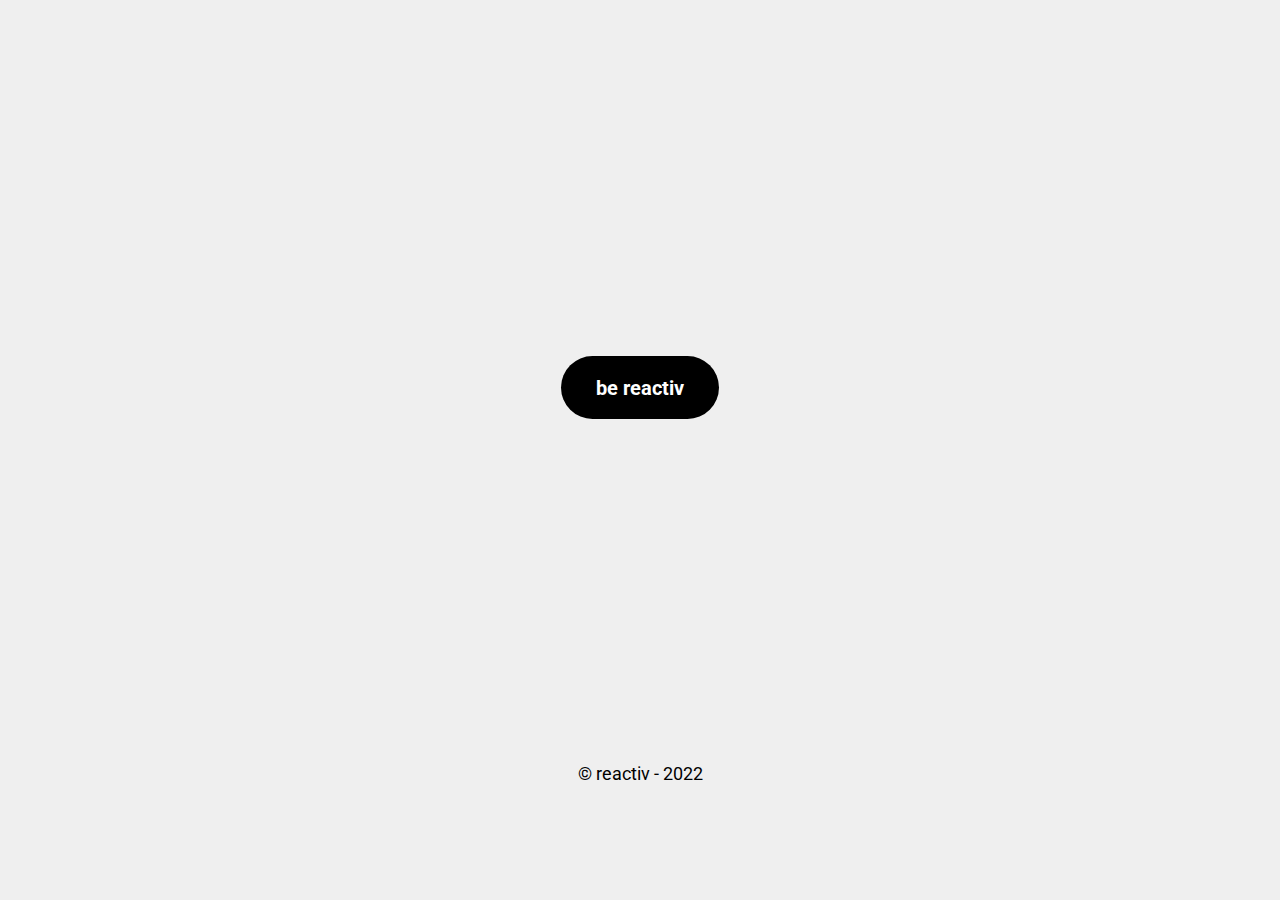
==== index.html @ bd921df1 "Add files via upload" ====
<!DOCTYPE html>
    <html lang="en">
    <head>
        <meta charset="UTF-8">
        <meta name="viewport" content="width=device-width, initial-scale=1.0">
        
        <!--=============== CSS ===============-->
        <link rel="stylesheet" href="assets/css/styles.css">

        <title>reactiv - The Belief In The Limitless</title>
    </head>
    <body>
        <a href="javascript:void" onclick="onBtnClickHandle()" class="button">
            <span class="button__text">
                be reactiv
            </span>
            <!-- clockwise counting of 3d elements -->
            <img src="https://emojipedia-us.s3.amazonaws.com/source/microsoft-teams/337/trophy_1f3c6.png" alt="" class="button__1">

            <img src="https://emojipedia-us.s3.amazonaws.com/source/microsoft-teams/337/direct-hit_1f3af.png" alt="" class="button__2">
            
            <img src="https://emojipedia-us.s3.amazonaws.com/source/microsoft-teams/337/fire_1f525.png" alt="" class="button__3">

            <img src="https://emojipedia-us.s3.amazonaws.com/source/microsoft-teams/337/flexed-biceps_medium-skin-tone_1f4aa-1f3fd_1f3fd.png" alt="" class="button__4">

            <img src="https://emojipedia-us.s3.amazonaws.com/source/microsoft-teams/337/running-shoe_1f45f.png" alt="" class="button__5">
        </a>
    </body>
    <footer>
        <p>
            &copy; reactiv - 2022 
        </p>
    </footer>
    <script src="assets/js/main.js"></script>
</html>
---- assets/css/styles.css ----
/*=============== GOOGLE FONTS ===============*/
@import url('https://fonts.googleapis.com/css2?family=Roboto:wght@300;400;500;700;900&display=swap');

/*=============== VARIABLES CSS ===============*/
:root {
  --first-color: #000000;
  --body-color: #efefef;
  --body-font: 'Roboto', sans-serif;
  --normal-font-size: 1.25rem;
}

* {
  box-sizing: border-box;
  padding: 0;
  margin: 0;
}

body {
  height: 100vh;
  display: grid;
  place-items: center;
  background-color: var(--body-color);
  font-family: var(--body-font);
  font-size: var(--normal-font-size);
  font-weight: 700;
}

a {
  text-decoration: none;
}


.button {
  margin-top: 15rem;
  position: relative;
  background-color: var(--first-color);
  color: #fff;
  padding: 1.2rem 2.20rem;
  border-radius: 3rem;
  transition: .4s;
  -webkit-tap-highlight-color: transparent;
}

/* .button::after {
  content: '';
  width: 80%;
  height: 20%;
  background: linear-gradient(80deg, 
            hsl(0, 0%, 46%) 10%, 
            hsl(0, 0%, 26%) 48%);
  position: absolute;
  left: 0;
  right: 0;
  bottom: -4px;
  margin: 0 auto;
  border-radius: 3rem;
  filter: blur(12px);
  z-index: -1;
  opacity: 0;
  transition: opacity .4s;
} */

.button__text {
  position: relative;
  z-index: 10;
}

.button img {
  position: absolute;
  inset: 0;
  outline: none;
  margin: auto;
  pointer-events: none;
  transition: .5s;
  opacity: 0;
}

/* Move 3D elements */
.button__1 {
  width: 18px;
  transform: translate(-25px, -6px) rotate(55deg);
  filter: blur(0.4px);
}

.button__2 {
  width: 38px;
  transform: translate(7px, -14px) rotate(0deg);
  filter: blur(0px);
}

.button__3 {
  width: 36px;
  transform: translate(34px, -4px) rotate(-45deg);
  filter: blur(0px);
}

.button__4 {
  width: 30px;
  transform: translate(-5px, 5px) rotate(40deg);
  filter: blur(0px);
}

.button__5 {
  width: 15px;
  transform: translate(20px, 15px) rotate(40deg);
  filter: blur(0.28px);
}

/* View shadow gradient
.button:hover::after {
  opacity: 1;
} */

/* Button scale */
.button:hover {
  transform: scale(1.3);
}

/* View 3D elements */
.button:hover img {
  opacity: 1;
}

.button:hover .button__1 {
  transform: translate(-50px, -8px) scale(1.6) rotate(-28deg);
}

.button:hover .button__2 {
  transform: translate(2px, -37px) scale(1.3) rotate(-80deg);
}

.button:hover .button__3 {
  transform: translate(70px, -25px) scale(1.6) rotate(25deg);
}

.button:hover .button__4 {
  transform: translate(-20px, 25px) scale(1.4) rotate(-20deg);
}

.button:hover .button__5 {
  transform: translate(30px, 10px) scale(1.9) rotate(-15deg);
}

footer{
  margin-top: 7rem;
  font-weight: 400;
  font-size: 1.1rem;
}
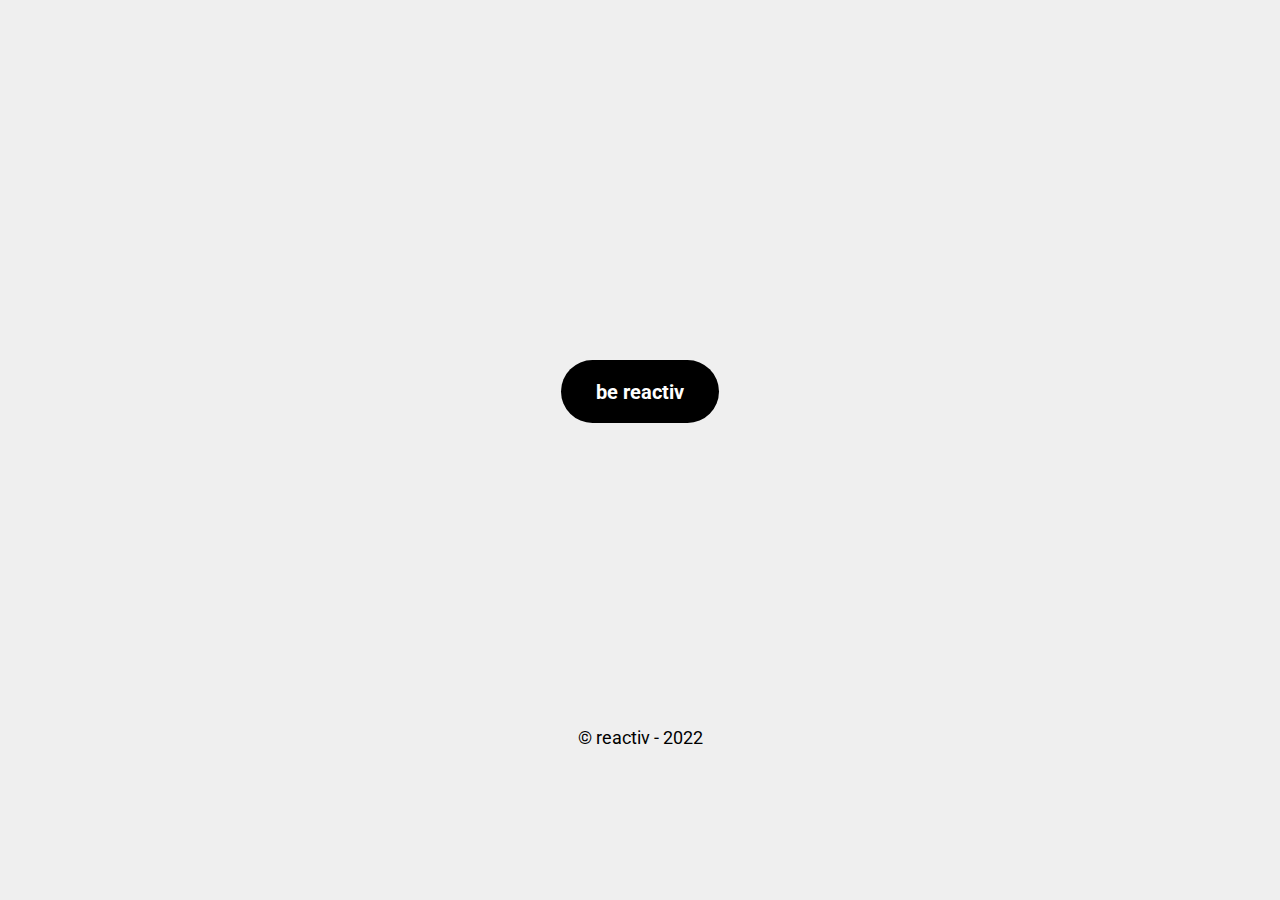
==== commit 127971fd: "Add files via upload" ====
--- a/index.html
+++ b/index.html
@@ -25,12 +25,12 @@
 
             <img src="https://emojipedia-us.s3.amazonaws.com/source/microsoft-teams/337/running-shoe_1f45f.png" alt="" class="button__5">
         </a>
+        <footer>
+            <p>
+                &copy; reactiv - 2022 
+            </p>
+        </footer>
     </body>
-    <footer>
-        <p>
-            &copy; reactiv - 2022 
-        </p>
-    </footer>
     <script src="assets/js/main.js"></script>
 </html>
 
--- a/assets/css/styles.css
+++ b/assets/css/styles.css
@@ -17,6 +17,7 @@
 
 body {
   height: 100vh;
+  width: 100%;
   display: grid;
   place-items: center;
   background-color: var(--body-color);
@@ -31,7 +32,7 @@
 
 
 .button {
-  margin-top: 15rem;
+  margin-top: 13rem;
   position: relative;
   background-color: var(--first-color);
   color: #fff;
@@ -142,8 +143,6 @@
 }
 
 footer{
-  margin-top: 7rem;
   font-weight: 400;
   font-size: 1.1rem;
 }
-
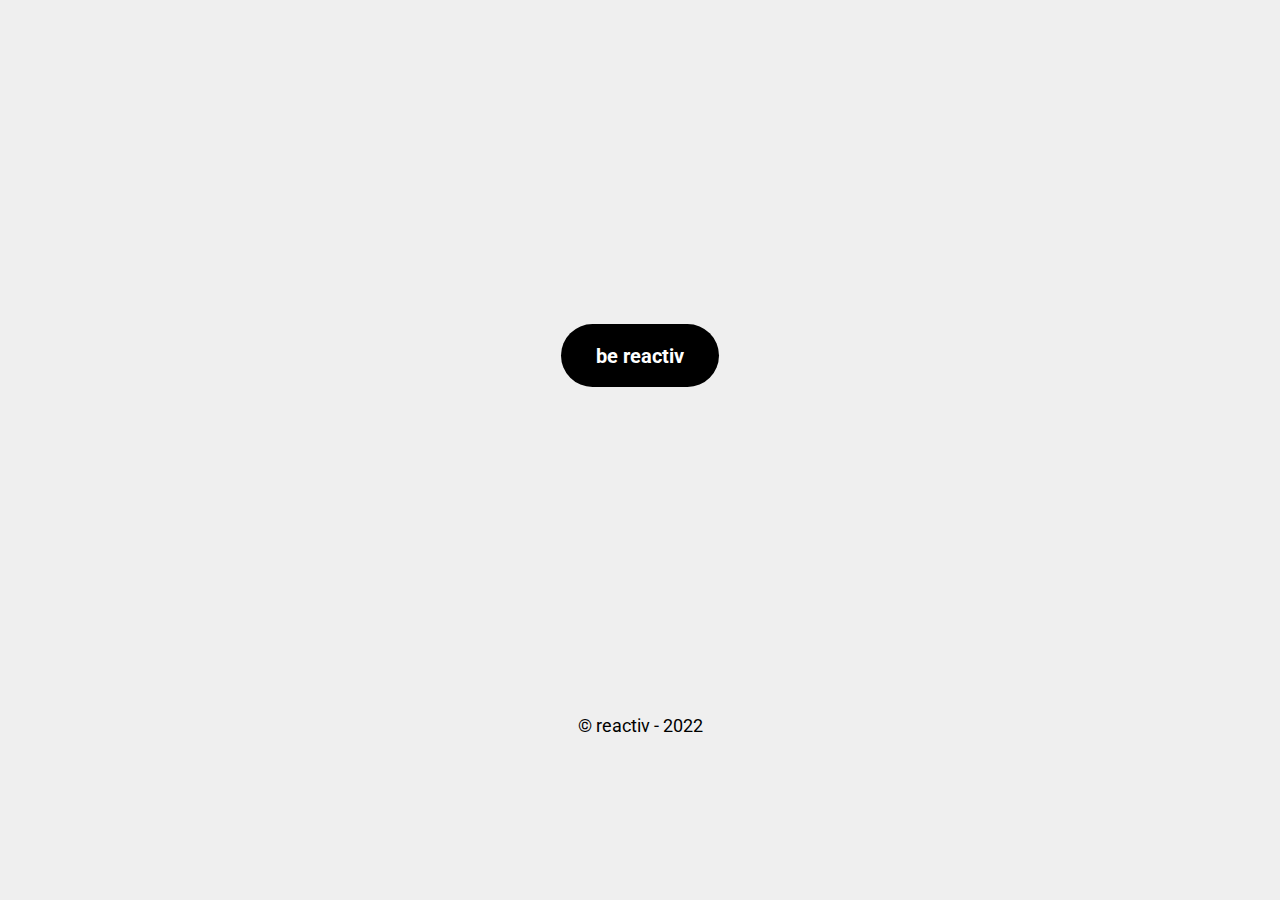
==== commit 10fa715c: "favicon" ====
--- a/index.html
+++ b/index.html
@@ -6,6 +6,9 @@
         
         <!--=============== CSS ===============-->
         <link rel="stylesheet" href="assets/css/styles.css">
+
+        <link rel="shortcut icon" href="reactiv console/assets/img/favicon.png" type="image/x-icon">
+
 
         <title>reactiv - The Belief In The Limitless</title>
     </head>
--- a/assets/css/styles.css
+++ b/assets/css/styles.css
@@ -32,7 +32,7 @@
 
 
 .button {
-  margin-top: 13rem;
+  margin-top: 10rem;
   position: relative;
   background-color: var(--first-color);
   color: #fff;
